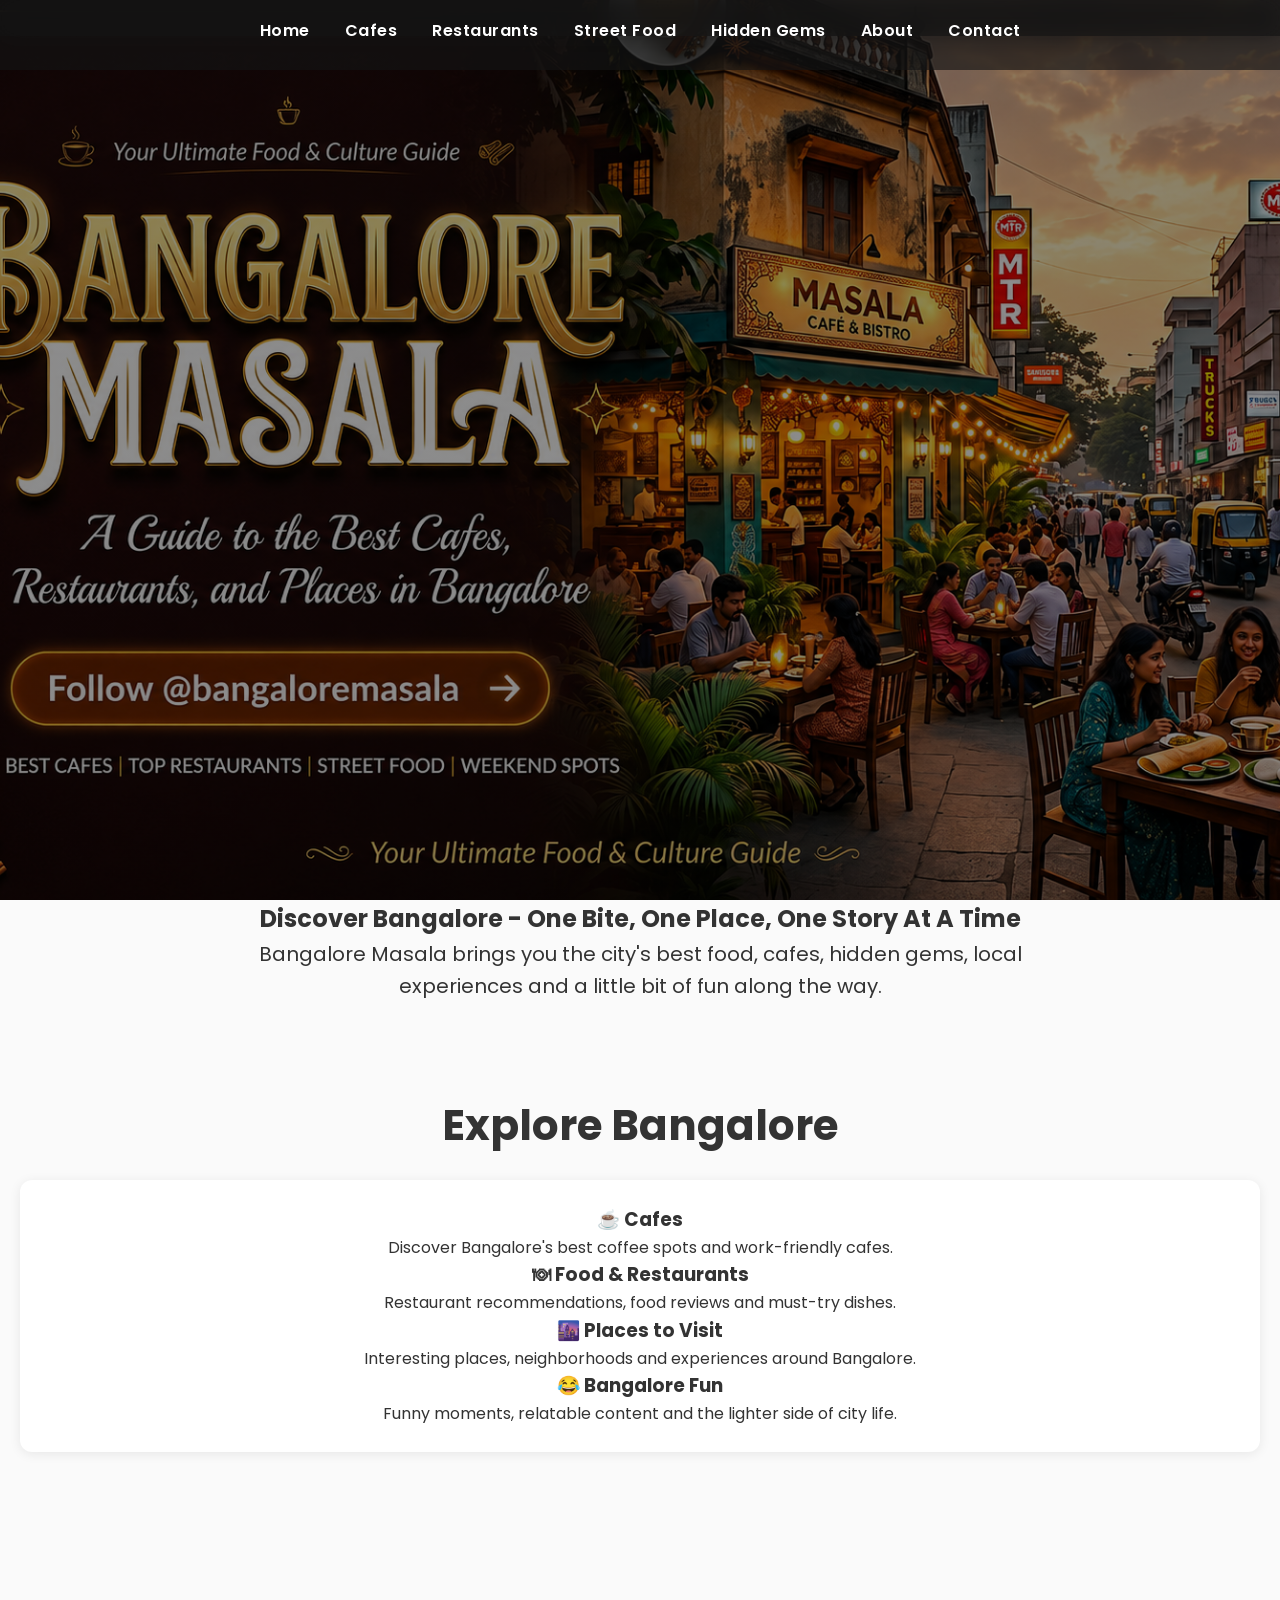
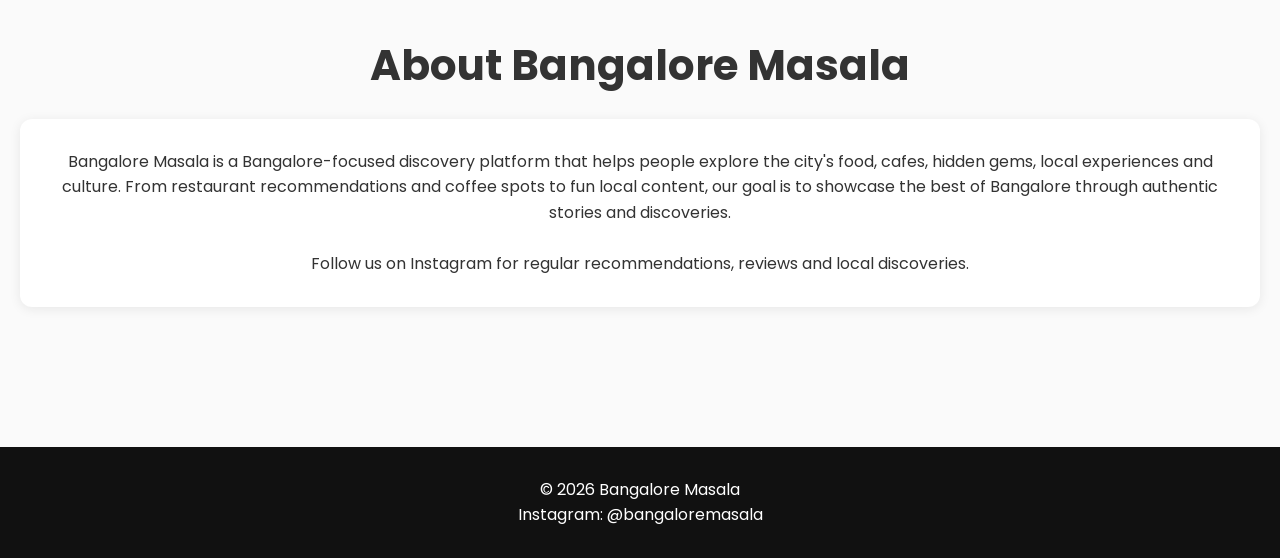
==== index.html @ ac29ec70 "Update index.html" ====
<!DOCTYPE html>
<html lang="en">
<head>
<meta charset="UTF-8">
<meta name="viewport" content="width=device-width, initial-scale=1.0">
<title>Bangalore Masala</title>
<link href="https://fonts.googleapis.com/css2?family=Poppins:wght@300;400;600;700&display=swap" rel="stylesheet">
<style>
  .hero{
    position:relative;
    height:100vh;
    background:
    linear-gradient(rgba(0,0,0,0.45),
    rgba(0,0,0,0.45)),
    url('Images/hero.jpg');

    background-size:cover;
    background-position:center;
}

.hero-button{
    position:absolute;

    left:12%;
    bottom:10%;
    width:320px;
    height:90px;

    display:block;
}
*{
margin:0;
padding:0;
box-sizing:border-box;
}

body{
font-family: 'Poppins', sans-serif;
background:#fafafa;
color:#333;
line-height:1.6;
}

header{
    position:fixed;
    top:0;
    left:0;
    width:100%;
    padding:18px 40px;
    display:flex;
    justify-content:center;
    align-items:center;
    background:rgba(20,20,20,0.65);
    backdrop-filter:blur(12px);
    -webkit-backdrop-filter:blur(12px);
    box-sizing:border-box;
    z-index:1000;
}

nav{
    display:flex;
    gap:35px;
    align-items:center;
}

nav a{
    position:relative;
    color:#ffffff;
    text-decoration:none;
    font-size:16px;
    font-weight:600;
    letter-spacing:0.5px;
    transition:0.3s;
    padding-bottom:8px;
}

nav a:hover{
    color:#E67E22;
}

nav a::after{
    content:"";
    position:absolute;
    left:0;
    bottom:0;
    width:0;
    height:3px;
    background:#E67E22;
    border-radius:20px;
    transition:0.3s;
}

nav a:hover::after{
    width:100%;
}

.logo img{
height:60px;
width:auto;
}

.hero{
height:100vh;
background:
linear-gradient(rgba(0,0,0,0.45),
rgba(0,0,0,0.45)),
url('Images/hero.jpg');

background-size:cover;
background-position:center;
display:flex;
justify-content:center;
align-items:center;
text-align:center;
color:white;
padding:20px;
}

.hero-content{
max-width:800px;
}

.hero h1{
font-size:60px;
margin-bottom:20px;
}

.hero p{
font-size:24px;
color:white;
}

.btn{
display:inline-block;
margin-top:30px;
padding:14px 28px;
background:#ff6b00;
color:white;
text-decoration:none;
border-radius:8px;
font-weight:bold;
}

.section{
    padding:90px 20px;
    text-align:center;
}

.section h2{
    font-size:42px;
    margin-bottom:20px;
    font-weight:700;
}

.grid{
display:grid;
grid-template-columns:repeat(auto-fit,minmax(250px,1fr));
gap:20px;
}

.card{
background:white;
padding:25px;
border-radius:12px;
box-shadow:0 2px 12px rgba(0,0,0,.08);
}

.about{
background:white;
border-radius:12px;
padding:30px;
box-shadow:0 2px 12px rgba(0,0,0,.08);
}

footer{
background:#111;
color:white;
text-align:center;
padding:30px;
margin-top:50px;
}
.menu-toggle{
    display:none;
    font-size:32px;
    color:white;
    cursor:pointer;
}
@media(max-width:768px){
.hero h1{
font-size:38px;
}
}
/* Mobile Version */
@media (max-width:768px){

header{
    justify-content:space-between;
    padding:15px 20px;
}

.menu-toggle{
    display:block;
}

nav{
    display:none;
    position:absolute;
    top:70px;
    left:0;
    width:100%;
    background:rgba(20,20,20,.95);
    flex-direction:column;
    padding:20px 0;
}

nav.show{
    display:flex;
}

nav a{
    padding:15px;
    text-align:center;
    font-size:18px;
}

.hero{
    background-image:url("Images/hero-mobile.jpg");
}

.hero-button{
    left:15%;
    bottom:8%;
    width:70%;
    height:60px;
}
</style>
</head>

<body>

<header>

<header>

<nav>

<a href="index.html" class="active">Home</a>
<a href="cafes.html">Cafes</a>
<a href="restaurants.html">Restaurants</a>
<a href="street-food.html">Street Food</a>
<a href="hidden-gems.html">Hidden Gems</a>
<a href="about.html">About</a>
<a href="contact.html">Contact</a>

</nav>

<div class="menu-toggle">
☰
</div>

</header>

</header>


<section class="hero">
    <a href="https://instagram.com/bangaloremasala"
       target="_blank"
       class="hero-button"
       aria-label="Follow Bangalore Masala on Instagram">
    </a>
</section>

<h2 style="text-align:center;">
Discover Bangalore - One Bite, One Place, One Story At A Time
</h2>

<p style="text-align:center; max-width:800px; margin:auto; font-size:20px;">
Bangalore Masala brings you the city's best food, cafes, hidden gems, local experiences and a little bit of fun along the way.
</p>

</section>

<section class="section">

<h2>Explore Bangalore</h2>

<div class="grid">

<div class="card">
<h3>☕ Cafes</h3>
<p>Discover Bangalore's best coffee spots and work-friendly cafes.</p>

<h3>🍽 Food & Restaurants</h3>
<p>Restaurant recommendations, food reviews and must-try dishes.</p>

<h3>🌆 Places to Visit</h3>
<p>Interesting places, neighborhoods and experiences around Bangalore.</p>

<h3>😂 Bangalore Fun</h3>
<p>Funny moments, relatable content and the lighter side of city life.</p>
</div>

</div>

</section>

<section class="section">

<h2>About Bangalore Masala</h2>

<div class="about">

<p>
Bangalore Masala is a Bangalore-focused discovery platform that helps people explore the city's food, cafes, hidden gems, local experiences and culture.

From restaurant recommendations and coffee spots to fun local content, our goal is to showcase the best of Bangalore through authentic stories and discoveries.
</p>

<br>

<p>
Follow us on Instagram for regular recommendations, reviews and local discoveries.
</p>

</div>

</section>

<footer>

<p>© 2026 Bangalore Masala</p>

<p>
Instagram: @bangaloremasala
</p>

</footer>
<script>

const menu=document.querySelector(".menu-toggle");
const nav=document.querySelector("nav");

menu.addEventListener("click",()=>{

nav.classList.toggle("show");

});

</script>
</body>
</html>
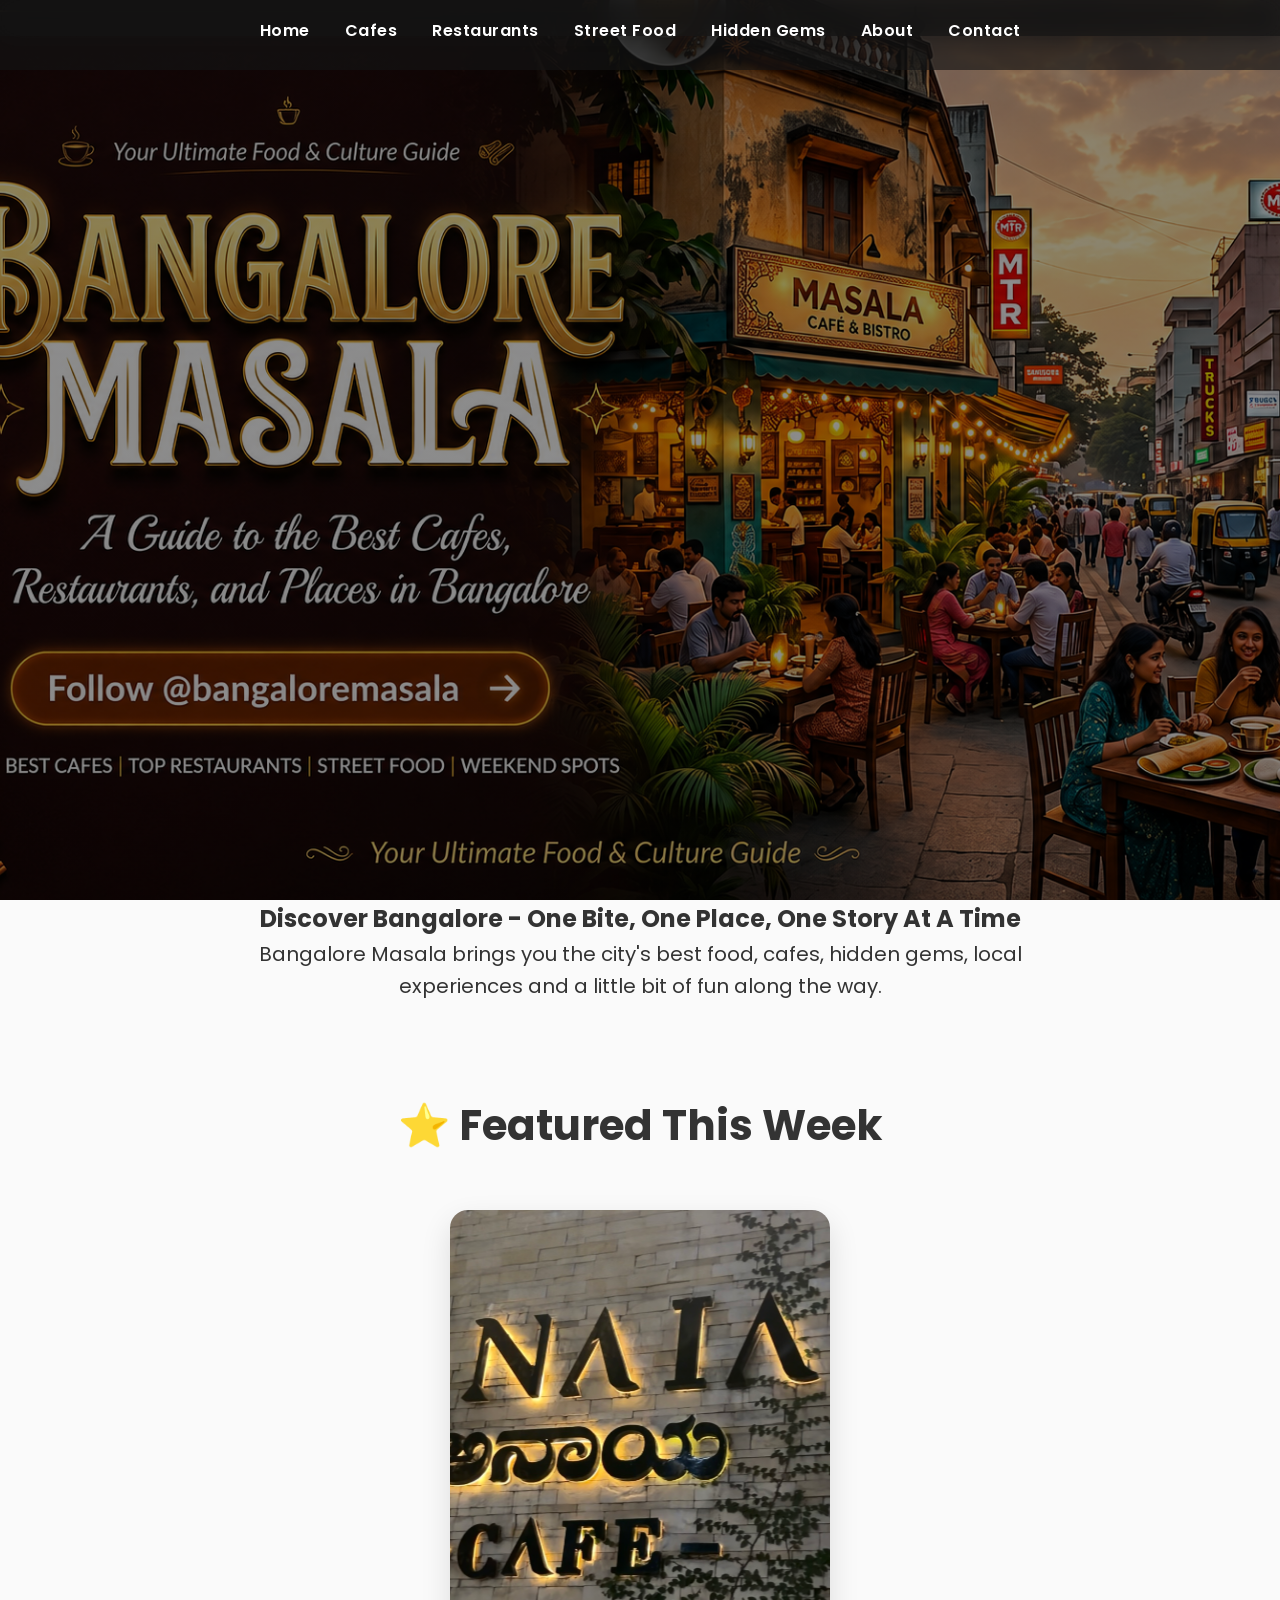
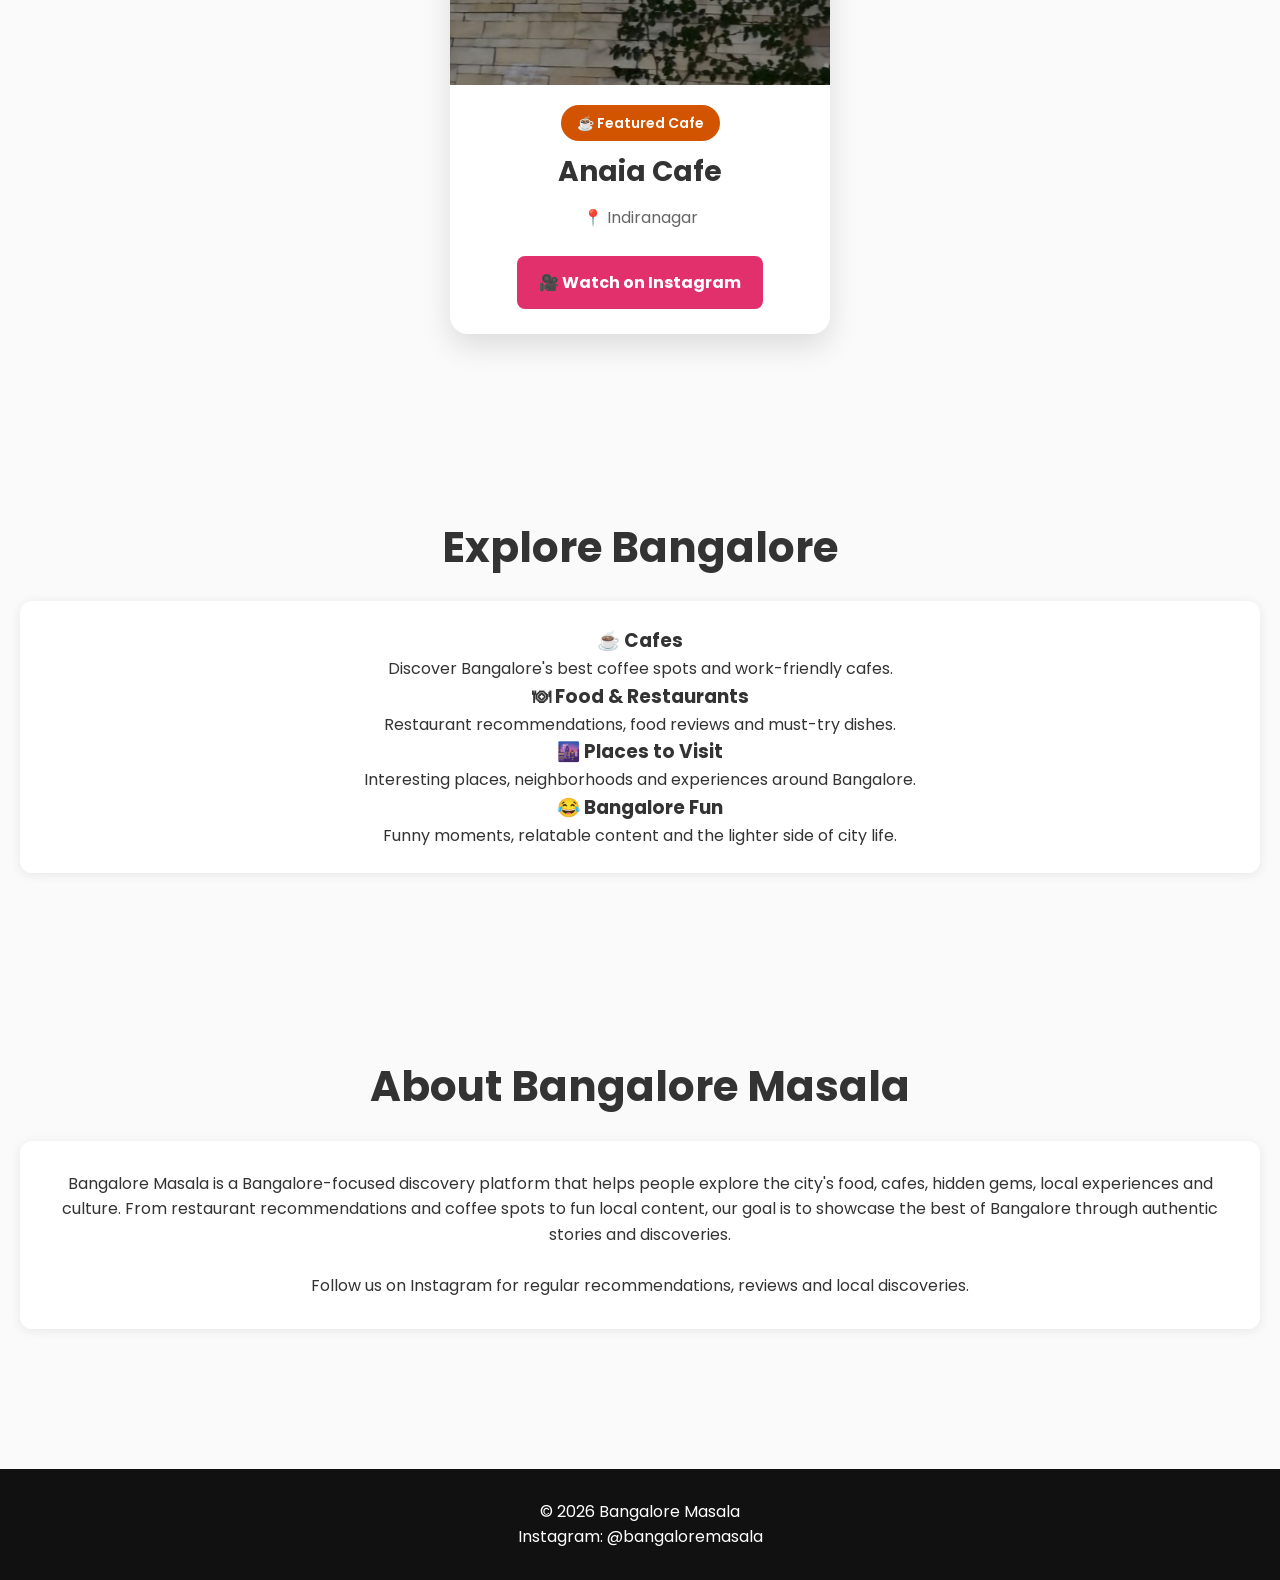
==== commit 40bb539e: "Update index.html" ====
--- a/index.html
+++ b/index.html
@@ -181,10 +181,46 @@
 }
 .menu-toggle{
     display:none;
-    font-size:32px;
-    color:white;
+    width:35px;
+    height:28px;
     cursor:pointer;
-}
+    position:relative;
+}
+
+.menu-toggle span{
+    position:absolute;
+    width:100%;
+    height:3px;
+    background:white;
+    border-radius:20px;
+    transition:0.35s;
+}
+
+.menu-toggle span:nth-child(1){
+    top:0;
+}
+
+.menu-toggle span:nth-child(2){
+    top:12px;
+}
+
+.menu-toggle span:nth-child(3){
+    top:24px;
+}
+.menu-toggle.active span:nth-child(1){
+    transform:rotate(45deg);
+    top:12px;
+}
+
+.menu-toggle.active span:nth-child(2){
+    opacity:0;
+}
+
+.menu-toggle.active span:nth-child(3){
+    transform:rotate(-45deg);
+    top:12px;
+}
+
 @media(max-width:768px){
 .hero h1{
 font-size:38px;
@@ -208,9 +244,12 @@
     top:70px;
     left:0;
     width:100%;
-    background:rgba(20,20,20,.95);
+    background:rgba(15,15,15,.98);
+    backdrop-filter:blur(15px);
     flex-direction:column;
+    align-items:center;
     padding:20px 0;
+    animation:slideDown .3s ease;
 }
 
 nav.show{
@@ -218,9 +257,23 @@
 }
 
 nav a{
-    padding:15px;
+    width:100%;
     text-align:center;
+    padding:16px;
     font-size:18px;
+}
+@keyframes slideDown{
+
+from{
+    opacity:0;
+    transform:translateY(-20px);
+}
+
+to{
+    opacity:1;
+    transform:translateY(0);
+}
+
 }
 
 .hero{
@@ -232,6 +285,99 @@
     bottom:8%;
     width:70%;
     height:60px;
+}
+
+}
+.featured-grid{
+    display:grid;
+    grid-template-columns:repeat(auto-fit,minmax(320px,1fr));
+    gap:35px;
+    margin-top:50px;
+}
+
+.featured-card{
+    max-width:380px;
+    margin:auto;
+    background:white;
+    border-radius:18px;
+    overflow:hidden;
+    box-shadow:0 12px 30px rgba(0,0,0,.12);
+    transition:.3s;
+}
+
+.featured-card:hover{
+    transform:translateY(-8px);
+}
+
+.featured-card img{
+    width:100%;
+    aspect-ratio:4/5;
+    object-fit:cover;
+    display:block;
+}
+
+.featured-content{
+
+    padding:25px;
+
+}
+
+.featured-content h3{
+
+    margin:15px 0 10px;
+
+    font-size:28px;
+
+}
+
+.featured-content p{
+
+    color:#666;
+
+    margin-bottom:25px;
+
+}
+
+.badge{
+
+    background:#D35400;
+
+    color:white;
+
+    padding:8px 16px;
+
+    border-radius:30px;
+
+    font-size:14px;
+
+    font-weight:600;
+
+}
+
+.watch-btn{
+
+    display:inline-block;
+
+    background:#E1306C;
+
+    color:white;
+
+    text-decoration:none;
+
+    padding:14px 22px;
+
+    border-radius:8px;
+
+    font-weight:bold;
+
+    transition:.3s;
+
+}
+
+.watch-btn:hover{
+
+    background:#c91f5d;
+
 }
 </style>
 </head>
@@ -255,7 +401,11 @@
 </nav>
 
 <div class="menu-toggle">
-☰
+
+<span></span>
+<span></span>
+<span></span>
+
 </div>
 
 </header>
@@ -283,6 +433,40 @@
 
 <section class="section">
 
+    <h2>⭐ Featured This Week</h2>
+
+    <div class="featured-grid">
+
+        <div class="featured-card">
+
+            <a href="https://www.instagram.com/reel/DXcB0Bej2Qb/?igsh=MXN1NjBqa2MyaW42" target="_blank">
+                <img src="Images/anaia-cafe.jpg" alt="Anaia Cafe">
+            </a>
+
+            <div class="featured-content">
+
+                <span class="badge">☕ Featured Cafe</span>
+
+                <h3>Anaia Cafe</h3>
+
+                <p>📍 Indiranagar</p>
+
+                <a class="watch-btn"
+                   href="https://www.instagram.com/reel/DXcB0Bej2Qb/?igsh=MXN1NjBqa2MyaW42"
+                   target="_blank">
+                   🎥 Watch on Instagram
+                </a>
+
+            </div>
+
+        </div>
+
+    </div>
+
+</section>
+
+<section class="section">
+
 <h2>Explore Bangalore</h2>
 
 <div class="grid">
@@ -343,6 +527,8 @@
 
 menu.addEventListener("click",()=>{
 
+menu.classList.toggle("active");
+
 nav.classList.toggle("show");
 
 });
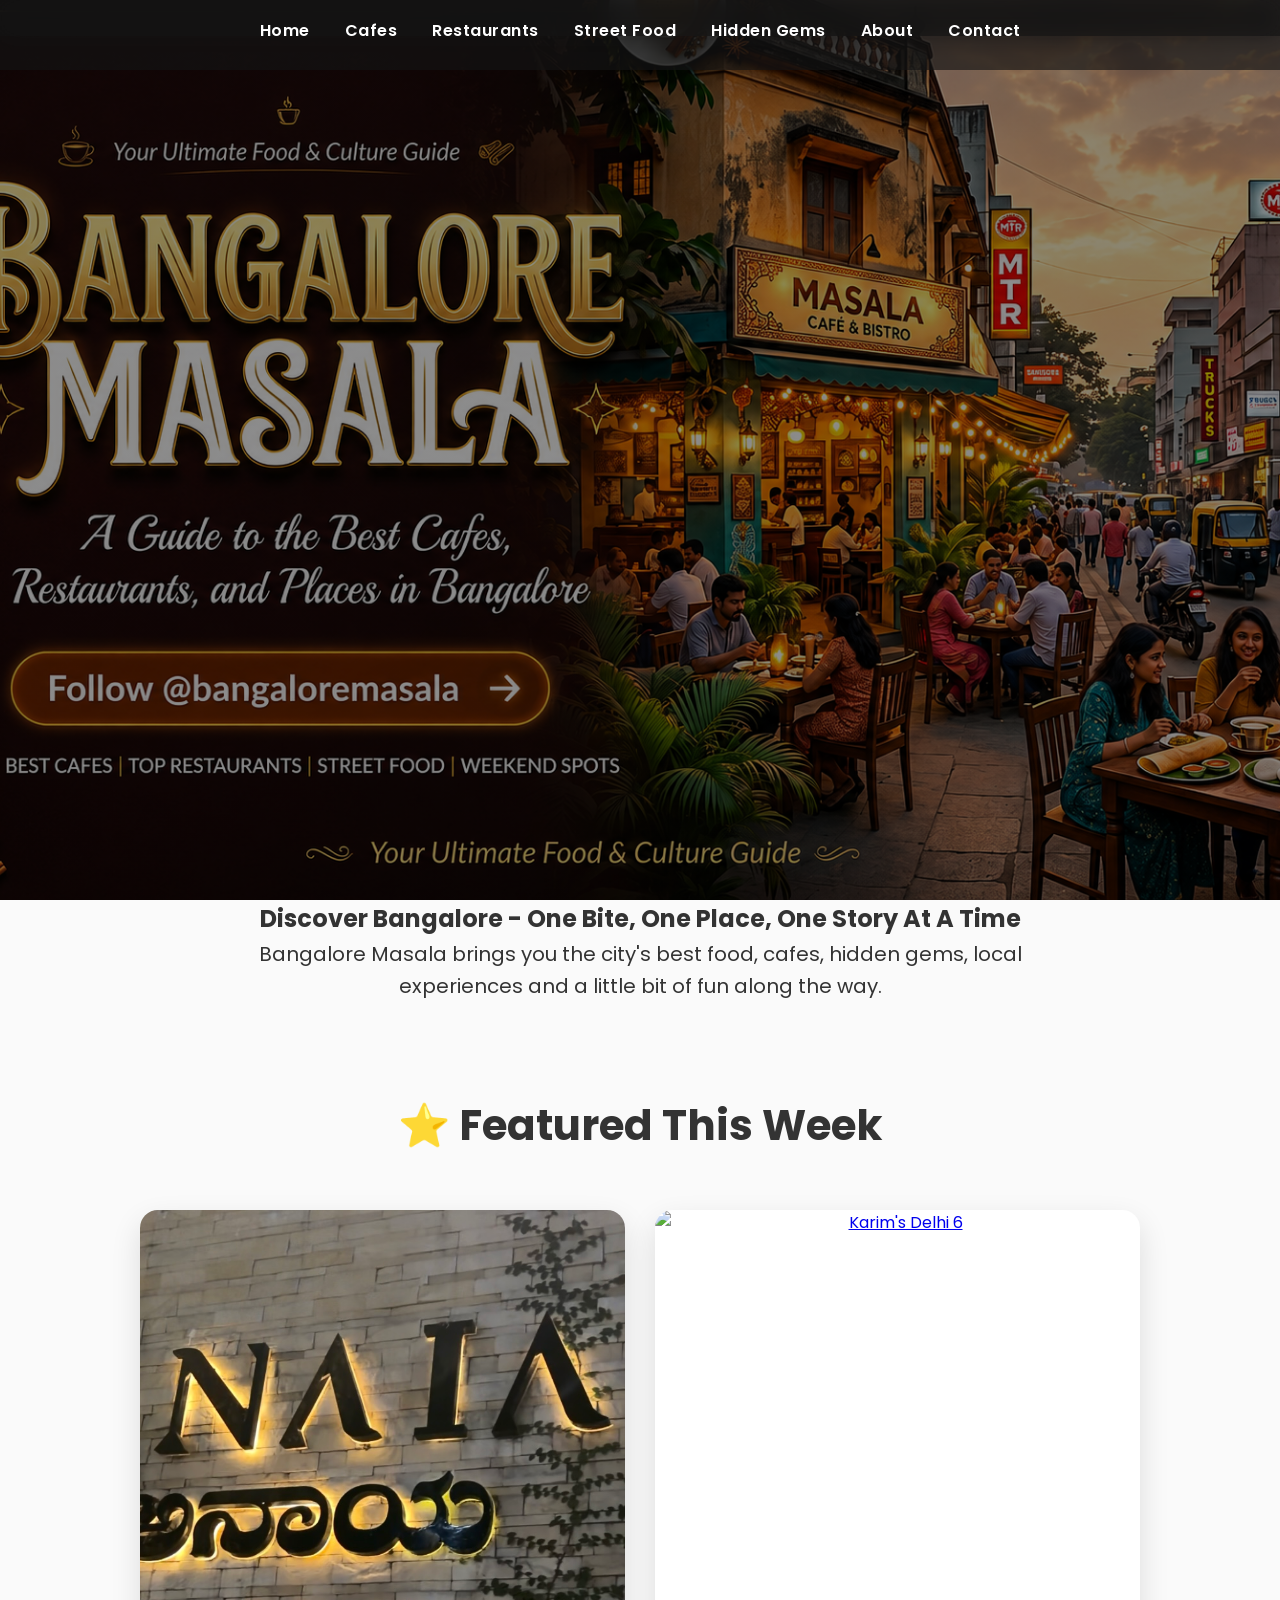
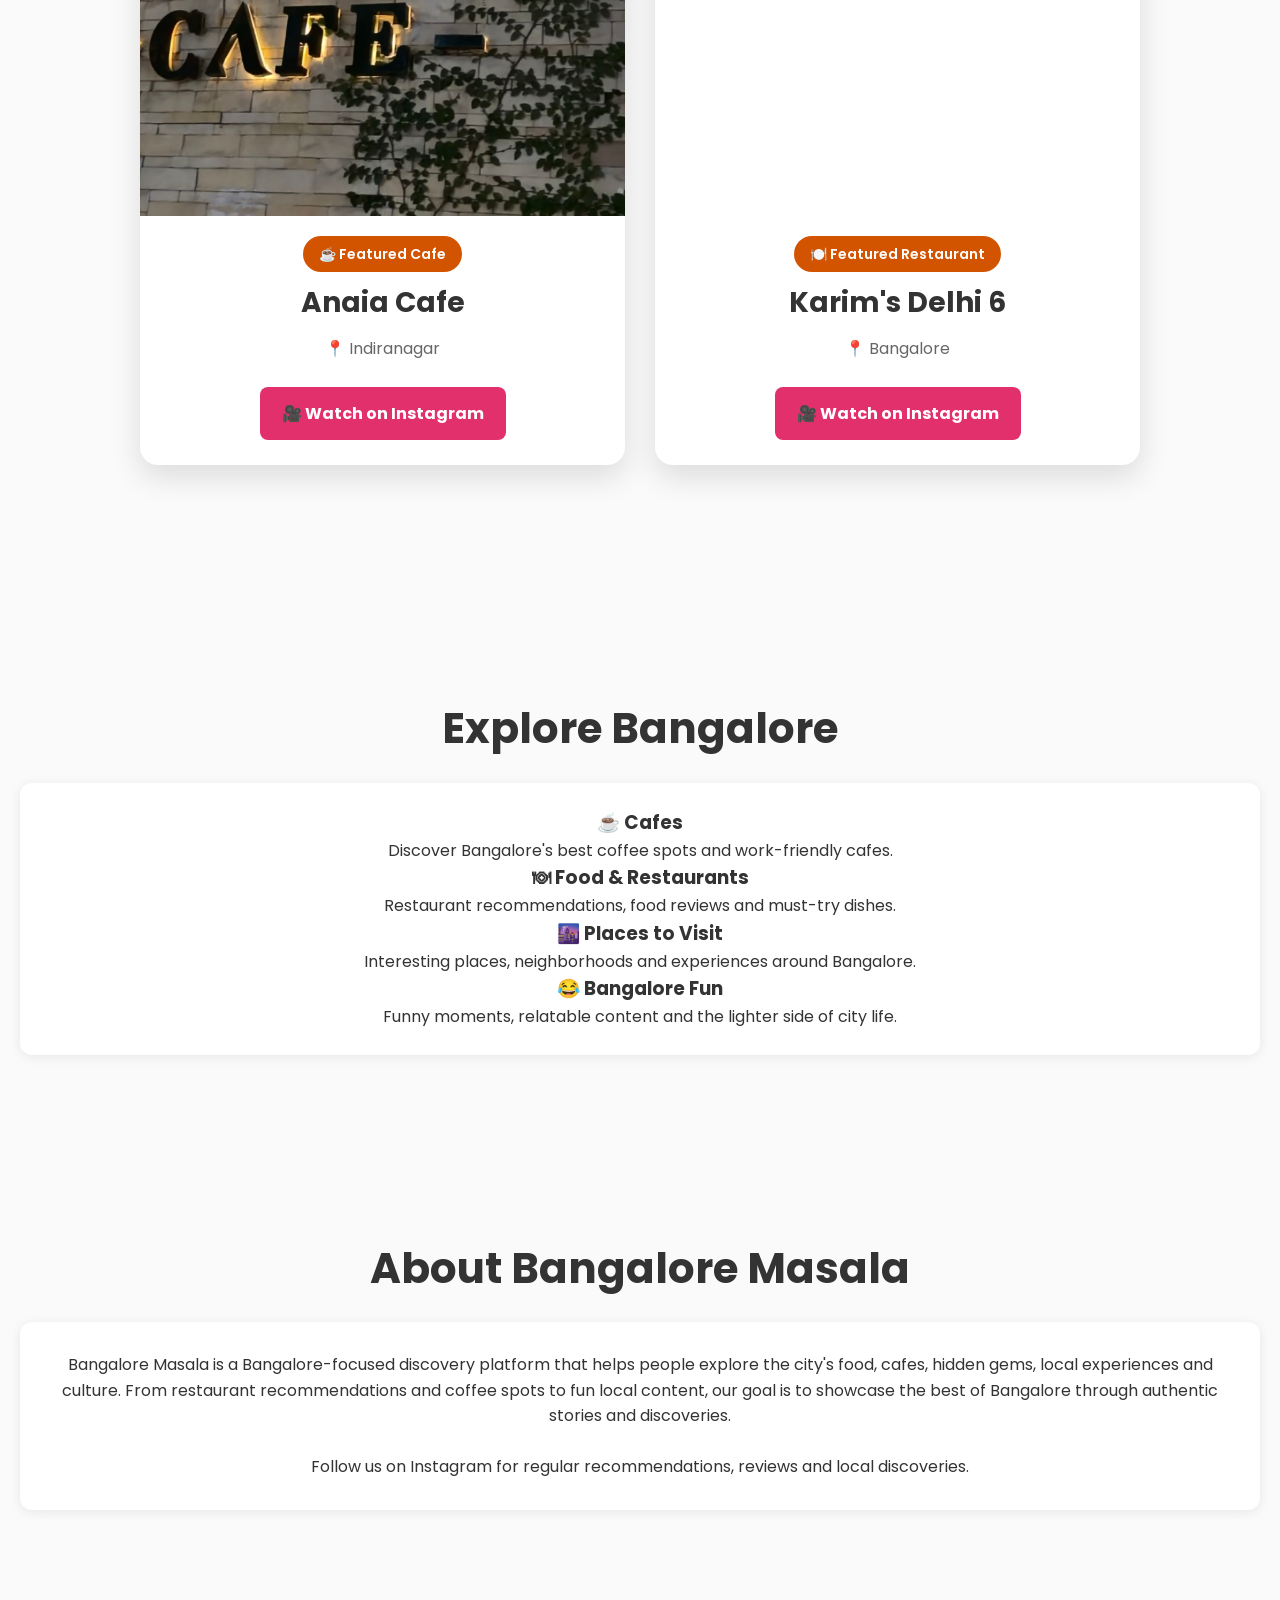
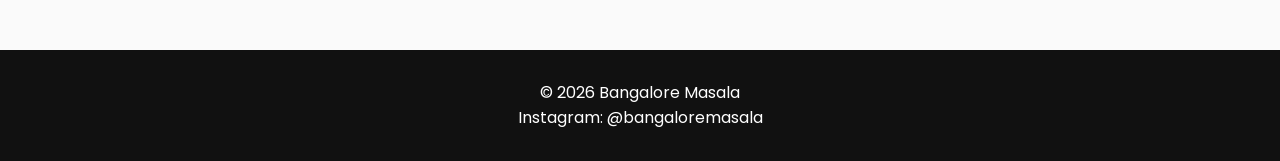
==== commit cb6d0b2b: "Update index.html" ====
--- a/index.html
+++ b/index.html
@@ -287,23 +287,28 @@
     height:60px;
 }
 
+.featured-grid{
+    grid-template-columns:1fr;
+}
+
 }
 .featured-grid{
     display:grid;
-    grid-template-columns:repeat(auto-fit,minmax(320px,1fr));
-    gap:35px;
-    margin-top:50px;
+    grid-template-columns:repeat(2, 1fr);
+    gap:30px;
+    max-width:1000px;
+    margin:50px auto;
 }
 
 .featured-card{
-    max-width:380px;
-    margin:auto;
     background:white;
     border-radius:18px;
     overflow:hidden;
     box-shadow:0 12px 30px rgba(0,0,0,.12);
     transition:.3s;
-}
+    width:100%;
+}
+
 
 .featured-card:hover{
     transform:translateY(-8px);
@@ -460,8 +465,35 @@
             </div>
 
         </div>
+<div class="featured-card">
+
+    <a href="https://www.instagram.com/reel/DZ-BBp_PZ1T/?igsh=MW40OTVwYnBpbjMwYw==" target="_blank">
+
+        <img src="Images/karims-delhi6.jpg" alt="Karim's Delhi 6">
+
+    </a>
+
+    <div class="featured-content">
+
+        <span class="badge">🍽️ Featured Restaurant</span>
+
+        <h3>Karim's Delhi 6</h3>
+
+        <p>📍 Bangalore</p>
+
+        <a class="watch-btn"
+           href="https://www.instagram.com/reel/DZ-BBp_PZ1T/?igsh=MW40OTVwYnBpbjMwYw=="
+           target="_blank">
+
+           🎥 Watch on Instagram
+
+        </a>
 
     </div>
+
+</div>
+
+    
 
 </section>
 
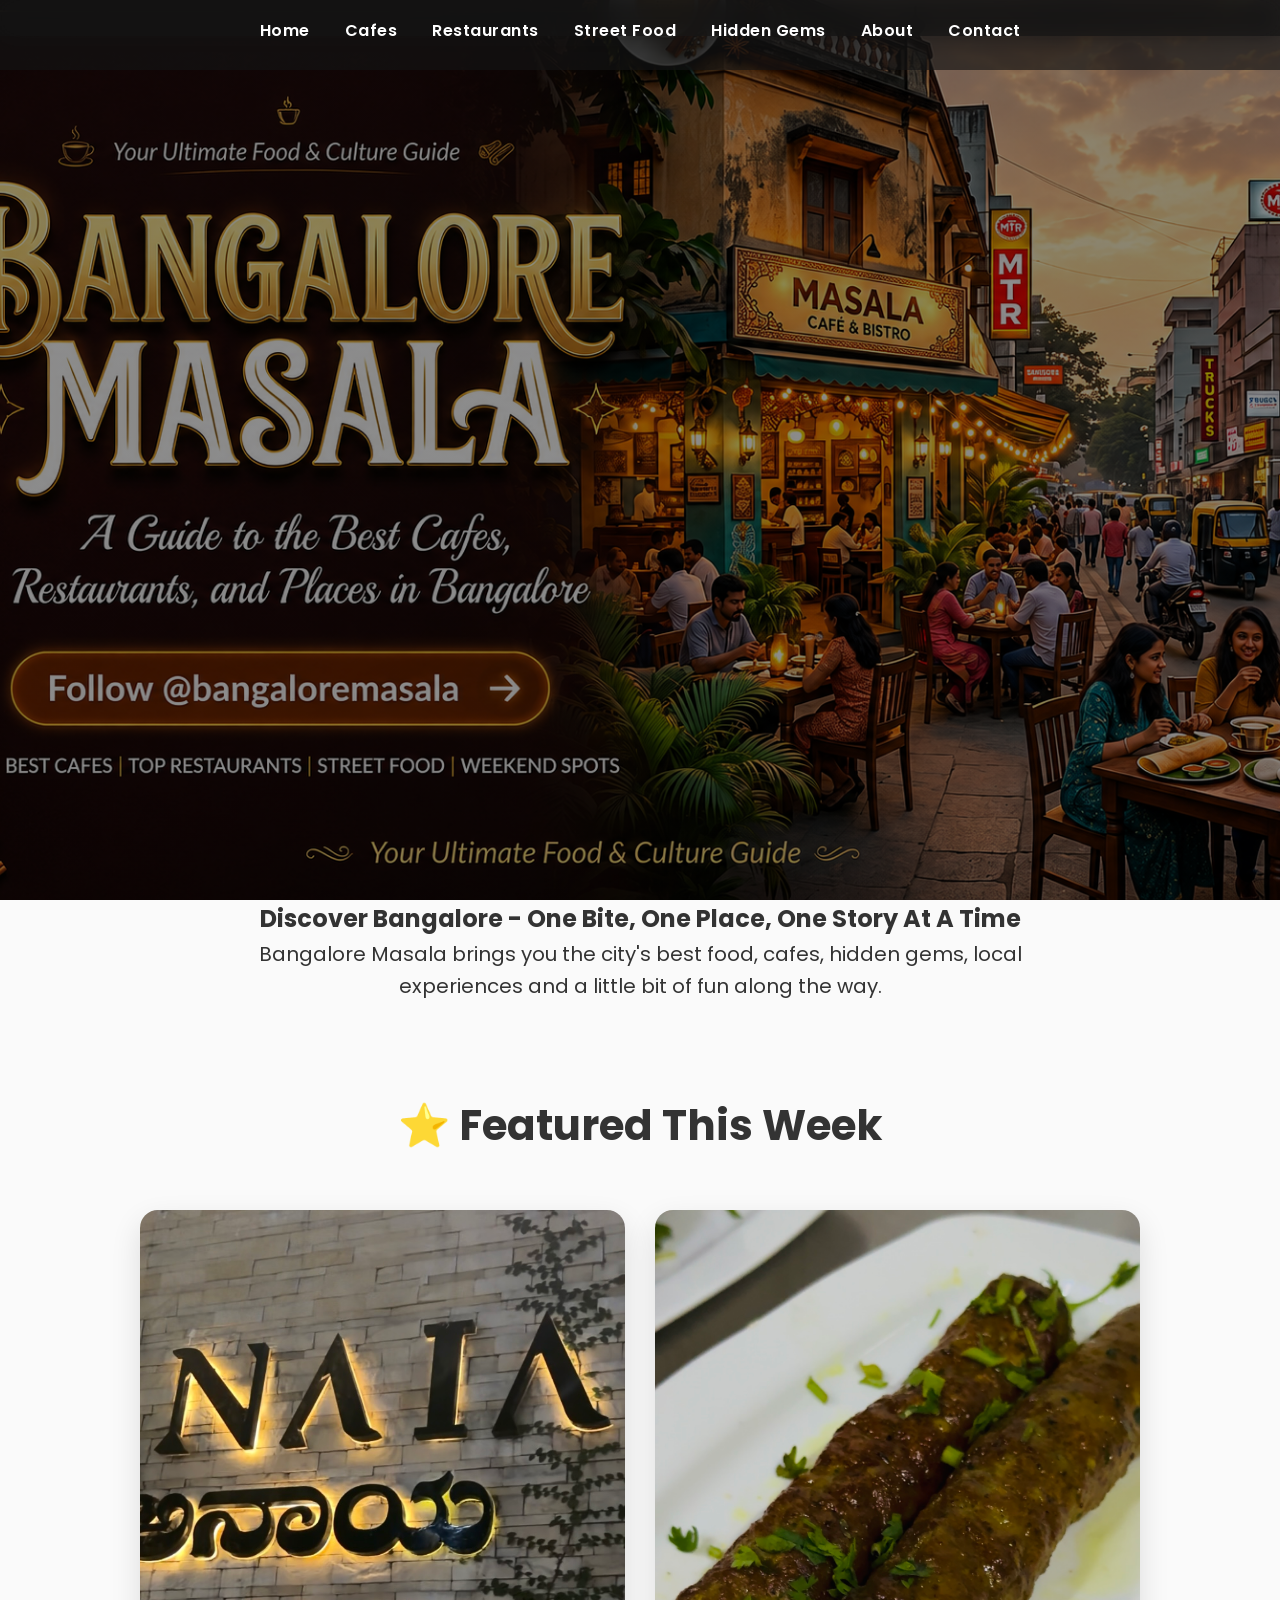
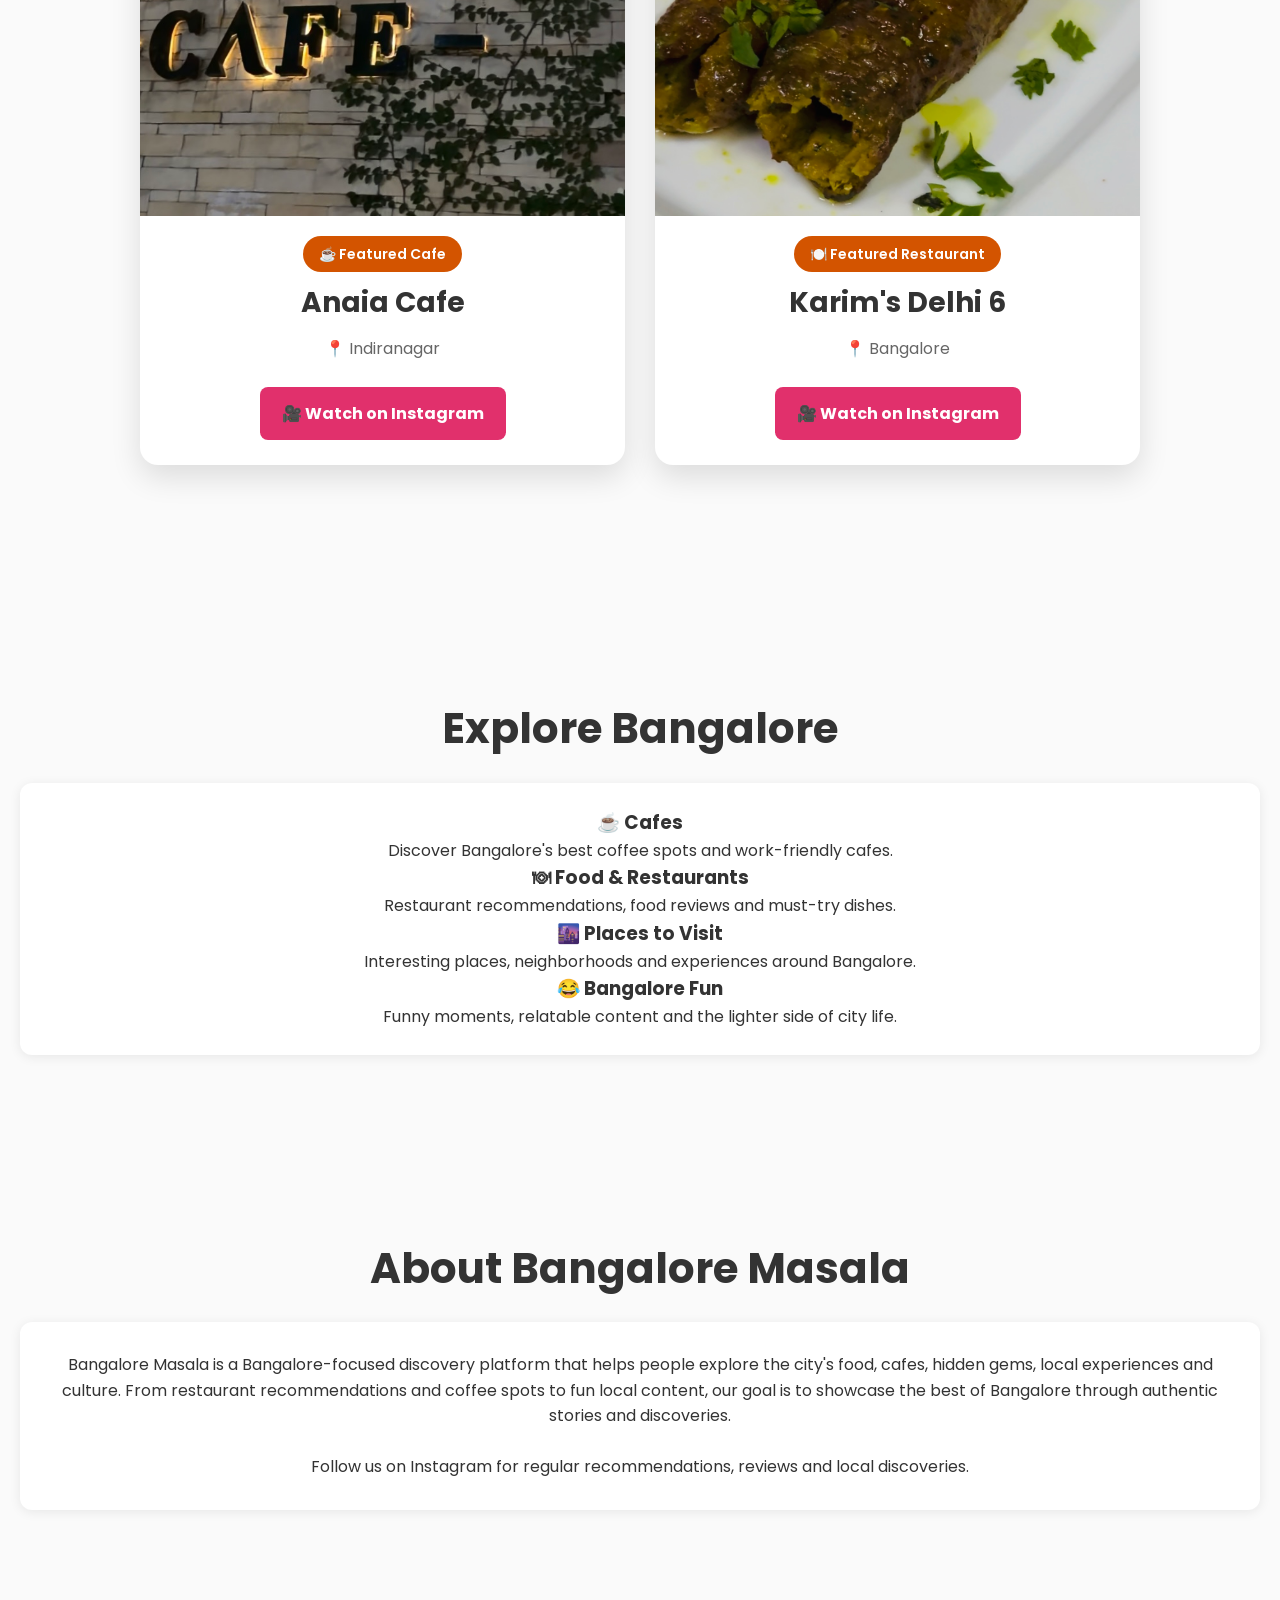
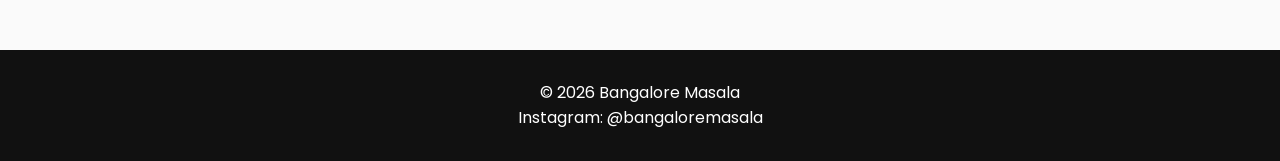
==== commit 4a1b9530: "Update index.html" ====
--- a/index.html
+++ b/index.html
@@ -221,11 +221,6 @@
     top:12px;
 }
 
-@media(max-width:768px){
-.hero h1{
-font-size:38px;
-}
-}
 /* Mobile Version */
 @media (max-width:768px){
 
@@ -288,7 +283,8 @@
 }
 
 .featured-grid{
-    grid-template-columns:1fr;
+    display:grid !important;
+    grid-template-columns:1fr !important;
 }
 
 }
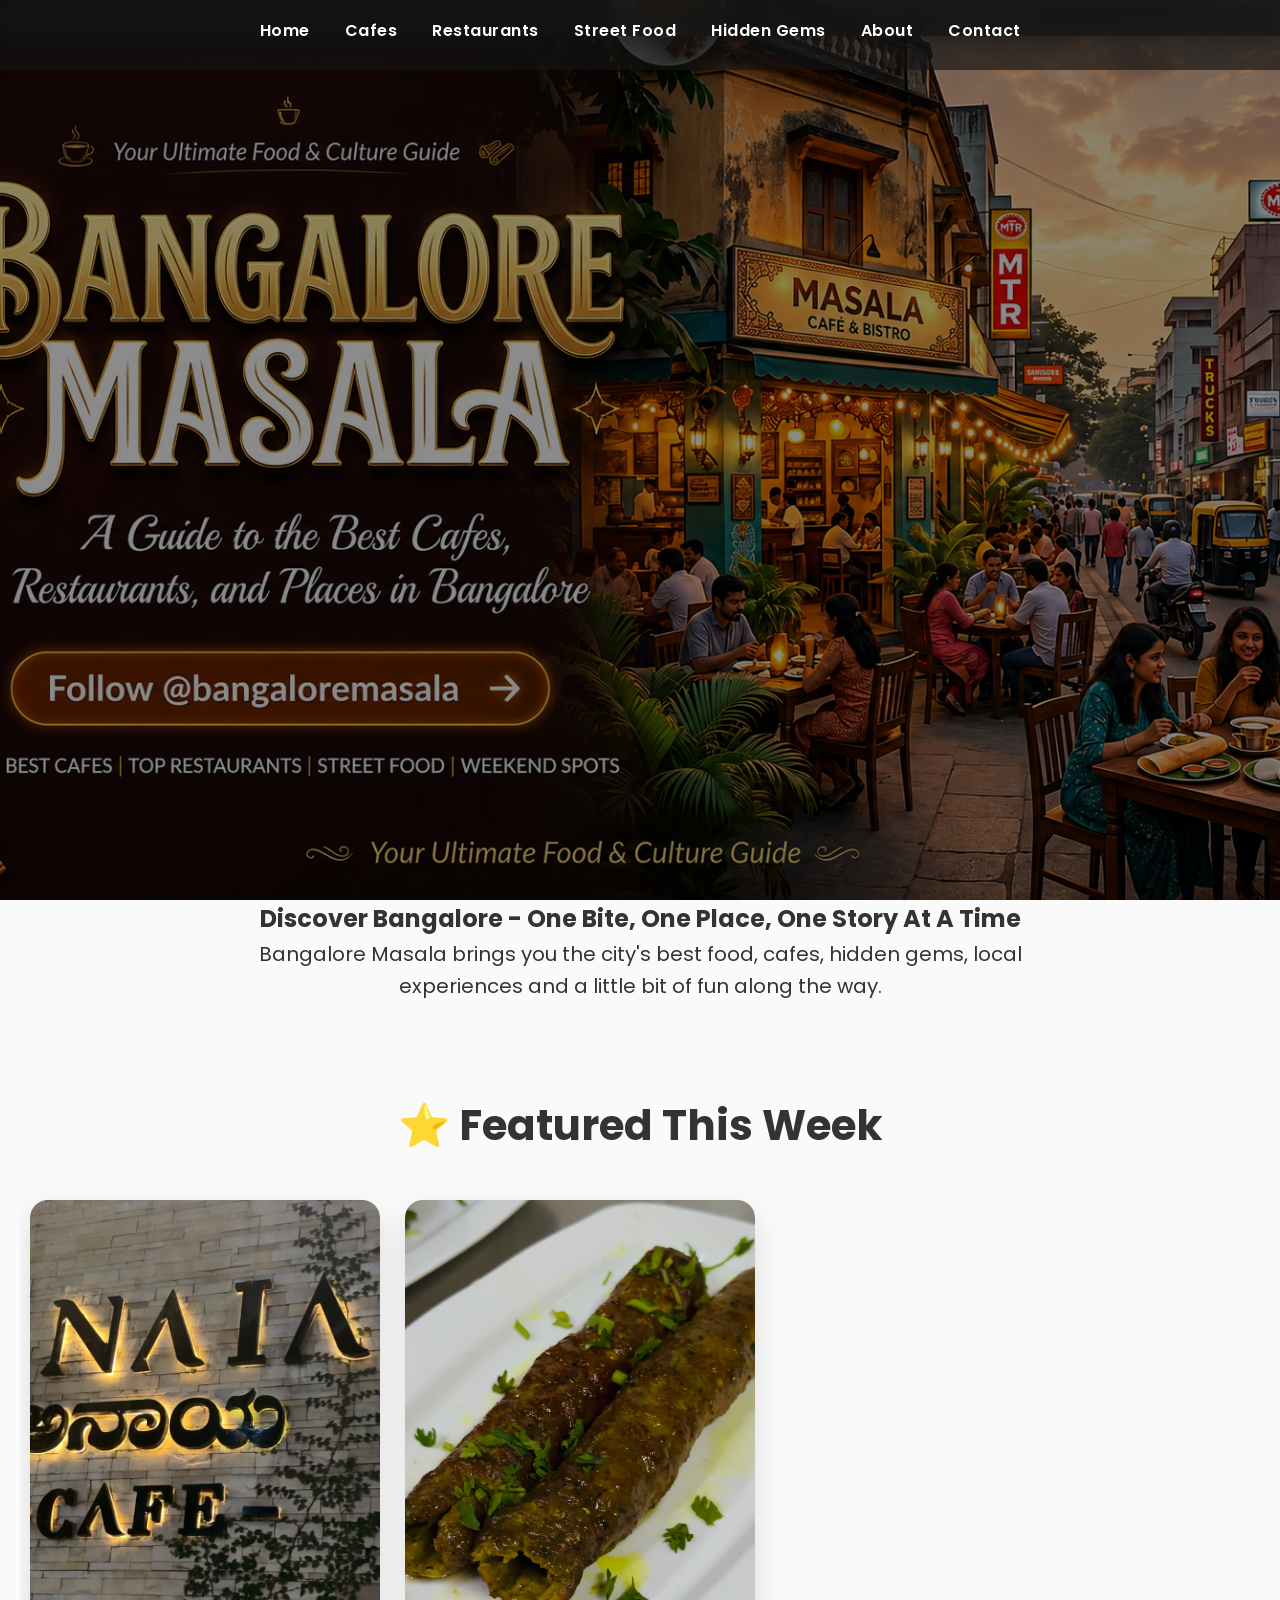
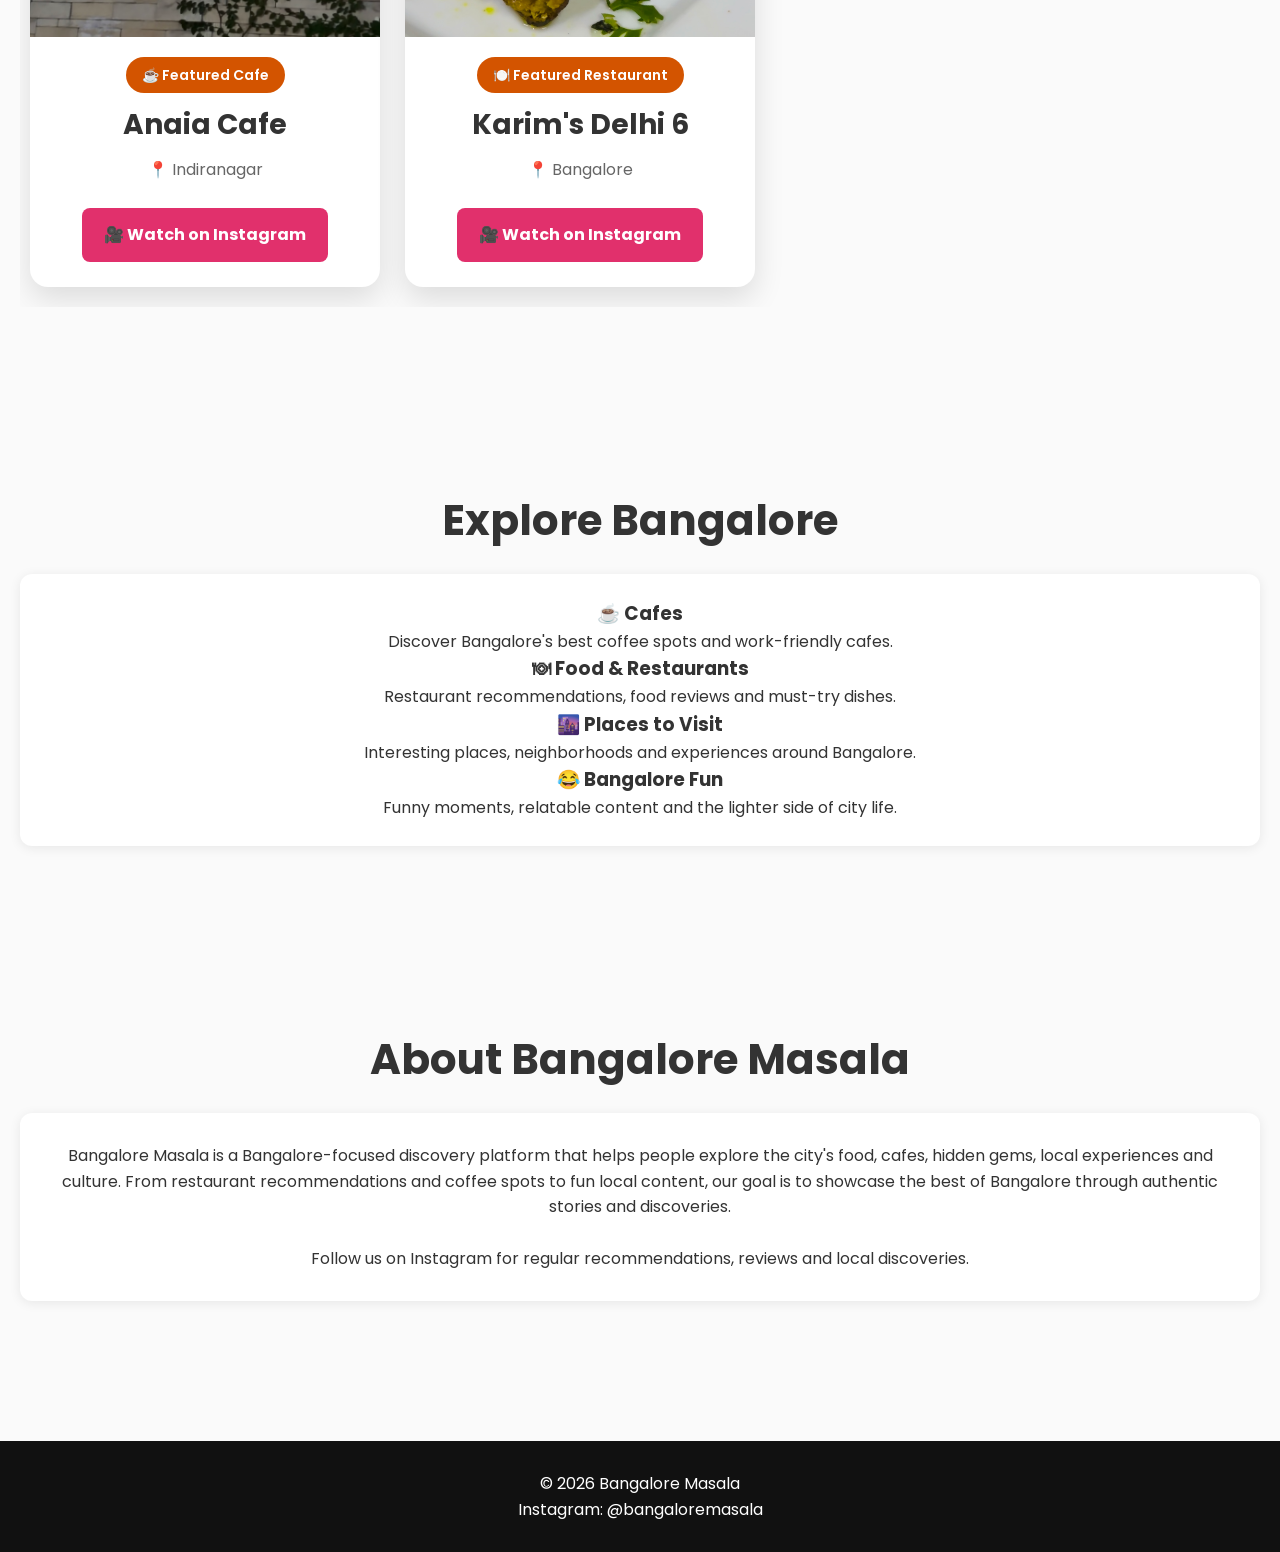
==== commit f625a0a3: "Update index.html" ====
--- a/index.html
+++ b/index.html
@@ -223,7 +223,9 @@
 
 /* Mobile Version */
 @media (max-width:768px){
-
+.featured-card{
+    flex:0 0 85%;
+}
 header{
     justify-content:space-between;
     padding:15px 20px;
@@ -289,20 +291,26 @@
 
 }
 .featured-grid{
-    display:grid;
-    grid-template-columns:repeat(2, 1fr);
-    gap:30px;
-    max-width:1000px;
-    margin:50px auto;
+    display:flex;
+    gap:25px;
+    overflow-x:auto;
+    scroll-snap-type:x mandatory;
+    padding:20px 10px;
+    scrollbar-width:none;
+}
+
+.featured-grid::-webkit-scrollbar{
+    display:none;
 }
 
 .featured-card{
+    flex:0 0 350px;
     background:white;
     border-radius:18px;
     overflow:hidden;
     box-shadow:0 12px 30px rgba(0,0,0,.12);
     transition:.3s;
-    width:100%;
+    scroll-snap-align:start;
 }
 
 
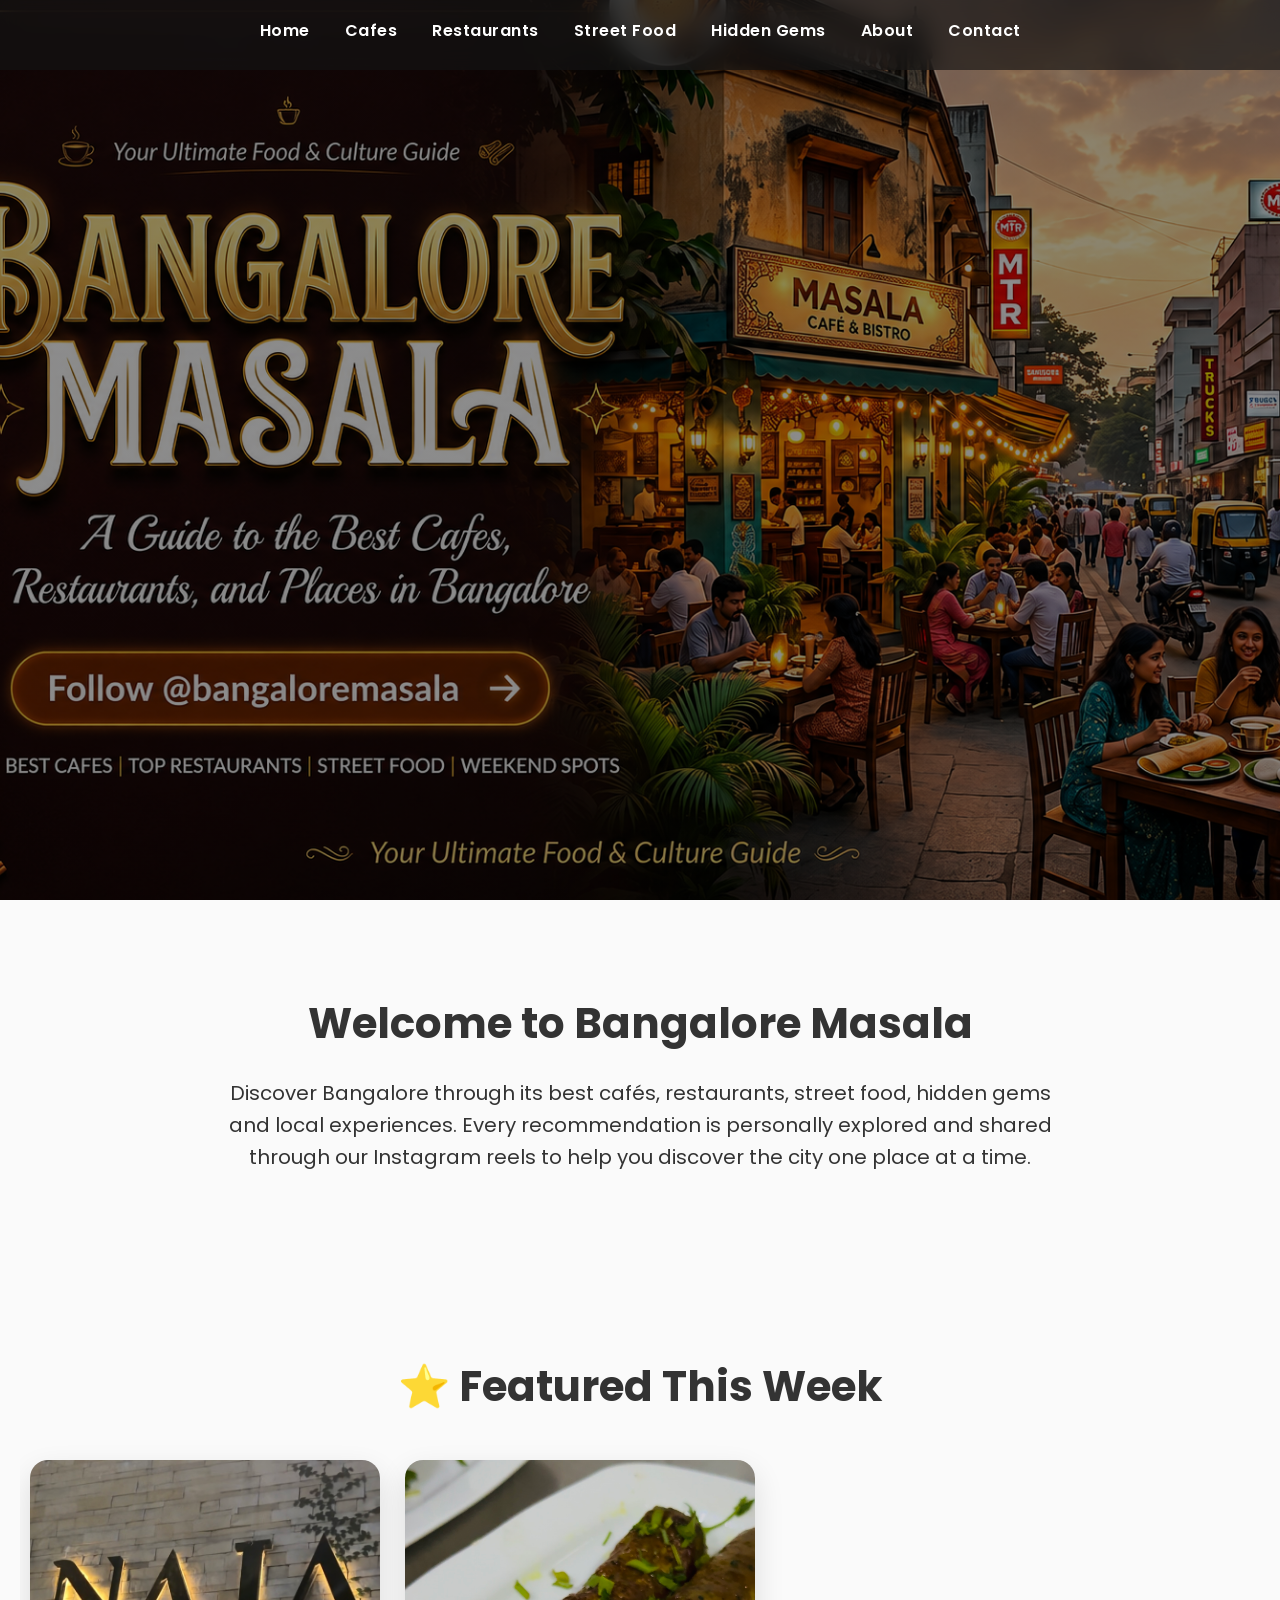
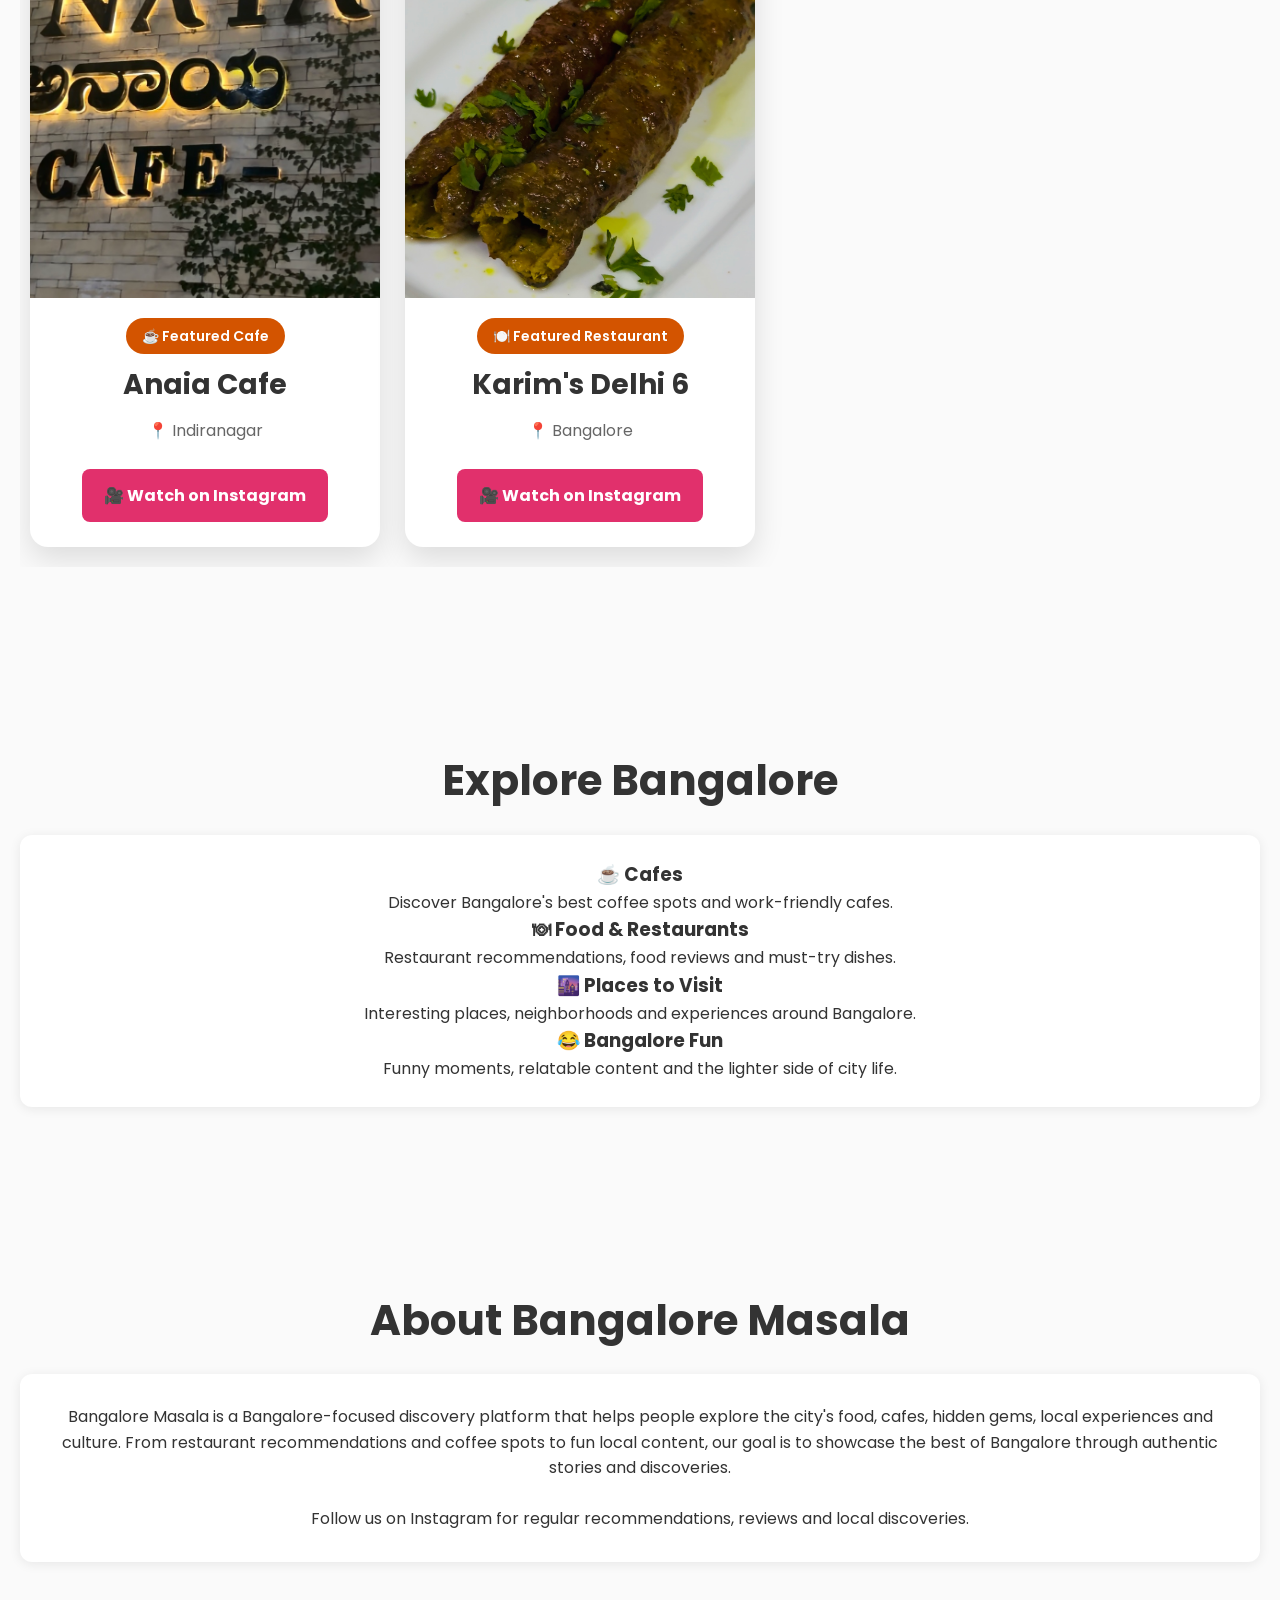
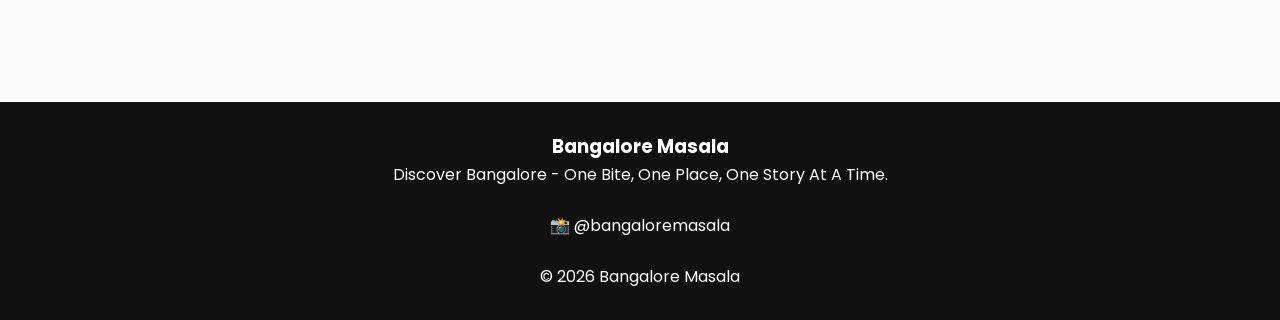
==== commit f5cd08bb: "Update index.html" ====
--- a/index.html
+++ b/index.html
@@ -315,7 +315,8 @@
 
 
 .featured-card:hover{
-    transform:translateY(-8px);
+    transform:translateY(-10px) scale(1.02);
+    box-shadow:0 18px 40px rgba(0,0,0,.18);
 }
 
 .featured-card img{
@@ -392,8 +393,6 @@
 </head>
 
 <body>
-
-<header>
 
 <header>
 
@@ -419,9 +418,6 @@
 
 </header>
 
-</header>
-
-
 <section class="hero">
     <a href="https://instagram.com/bangaloremasala"
        target="_blank"
@@ -430,13 +426,15 @@
     </a>
 </section>
 
-<h2 style="text-align:center;">
-Discover Bangalore - One Bite, One Place, One Story At A Time
-</h2>
-
-<p style="text-align:center; max-width:800px; margin:auto; font-size:20px;">
-Bangalore Masala brings you the city's best food, cafes, hidden gems, local experiences and a little bit of fun along the way.
-</p>
+<section class="section">
+
+    <h2>Welcome to Bangalore Masala</h2>
+
+    <p style="max-width:850px; margin:auto; font-size:20px;">
+
+        Discover Bangalore through its best cafés, restaurants, street food, hidden gems and local experiences. Every recommendation is personally explored and shared through our Instagram reels to help you discover the city one place at a time.
+
+    </p>
 
 </section>
 
@@ -497,7 +495,7 @@
 
 </div>
 
-    
+</div>
 
 </section>
 
@@ -549,10 +547,31 @@
 
 <footer>
 
-<p>© 2026 Bangalore Masala</p>
+<h3>Bangalore Masala</h3>
 
 <p>
-Instagram: @bangaloremasala
+Discover Bangalore - One Bite, One Place, One Story At A Time.
+</p>
+
+<br>
+
+<p>
+
+📸
+<a href="https://instagram.com/bangaloremasala"
+target="_blank"
+style="color:white;text-decoration:none;">
+
+@bangaloremasala
+
+</a>
+
+</p>
+
+<br>
+
+<p>
+© 2026 Bangalore Masala
 </p>
 
 </footer>
